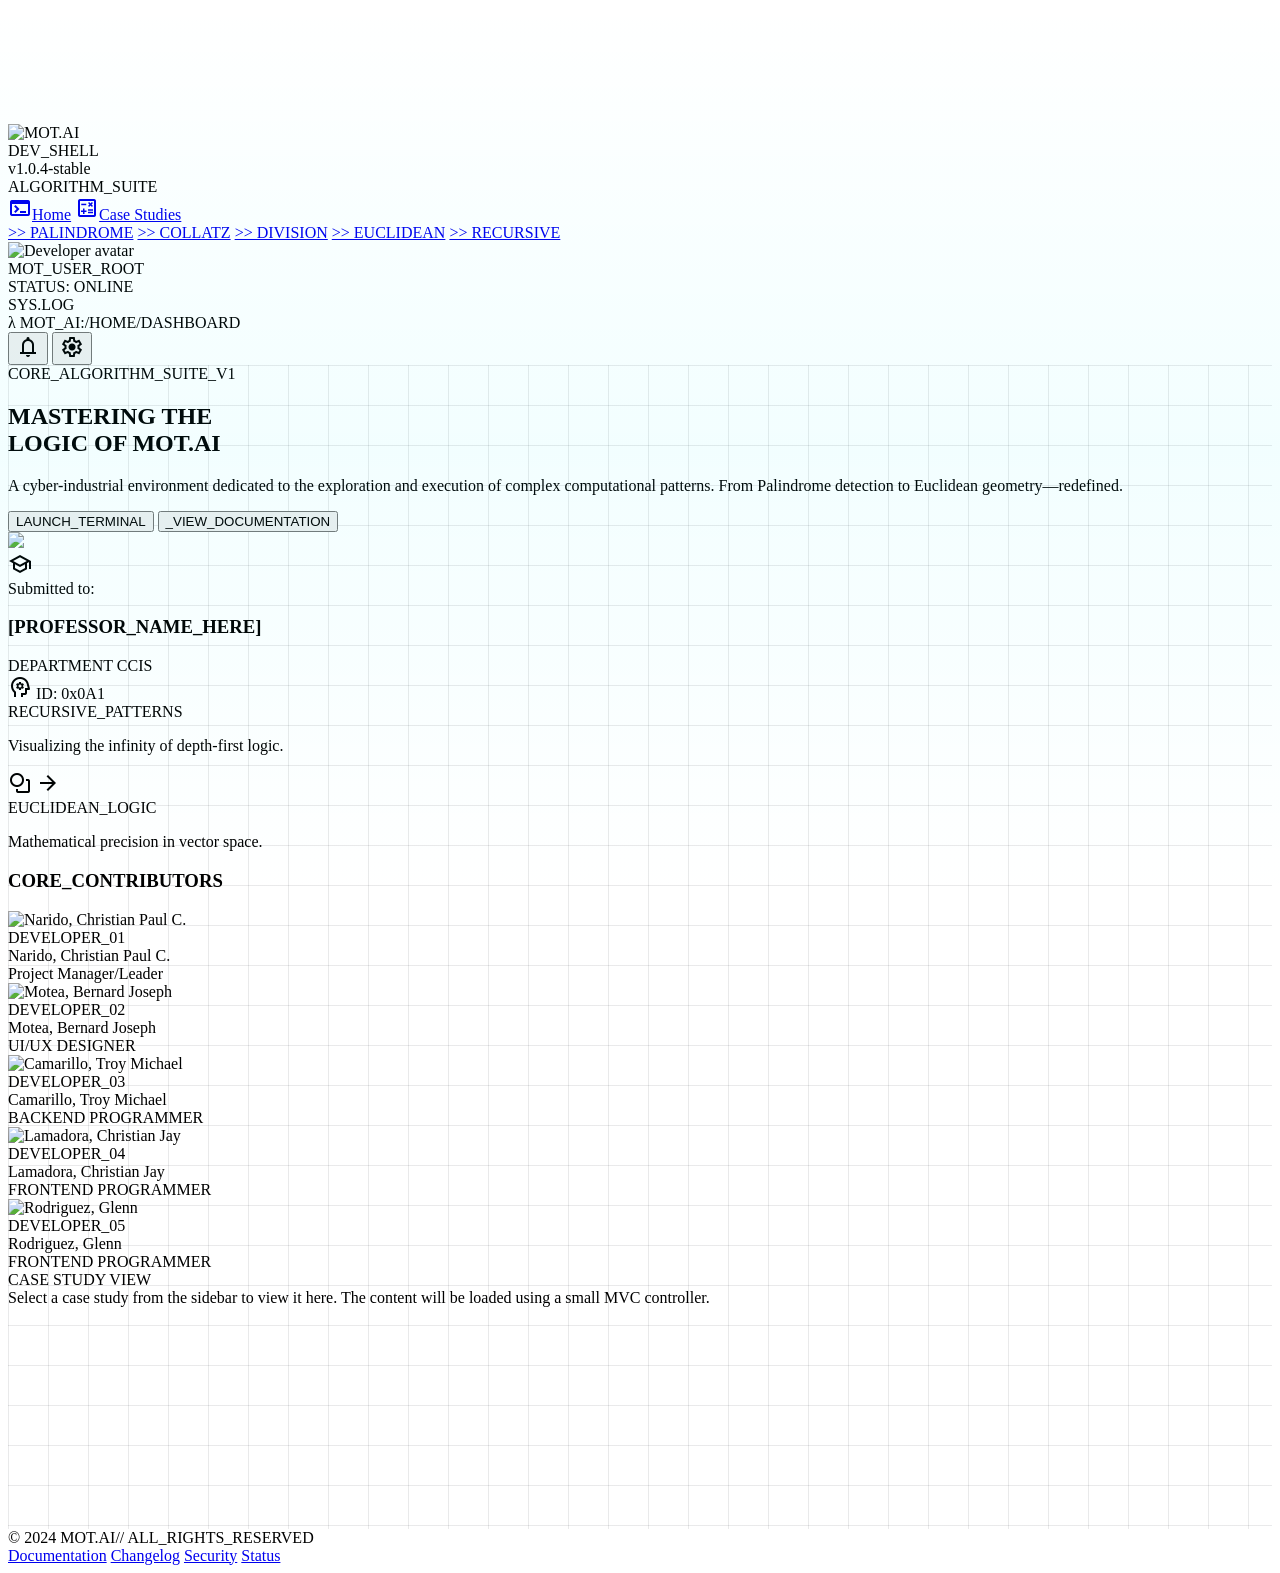
==== index.html @ a90bc73c "Initial Commit" ====
<!DOCTYPE html><html class="dark" lang="en" style=""><head>
<meta charset="utf-8">
<meta content="width=device-width, initial-scale=1.0" name="viewport">
<title>MOT.AI // ALGORITHM_SUITE</title>
<script src="https://cdn.tailwindcss.com?plugins=forms,container-queries"></script>
<link href="https://fonts.googleapis.com/css2?family=Hanken+Grotesk:wght@400;600;700;800&amp;family=Inter:wght@400;500&amp;family=JetBrains+Mono:wght@400;500&amp;display=swap" rel="stylesheet">
<link href="https://fonts.googleapis.com/css2?family=Material+Symbols+Outlined:wght,FILL@100..700,0..1&amp;display=swap" rel="stylesheet">
<script id="tailwind-config">
      tailwind.config = {
        darkMode: "class",
        theme: {
          extend: {
            "colors": {
                    "surface-container-low": "#151d1e",
                    "surface-dim": "#0d1515",
                    "tertiary-fixed": "#e2e2e8",
                    "tertiary": "#f6f5fb",
                    "surface": "#0d1515",
                    "on-secondary-fixed-variant": "#3c4d00",
                    "surface-bright": "#333b3b",
                    "on-tertiary-container": "#5d5f64",
                    "background": "#0d1515",
                    "on-secondary-container": "#556d00",
                    "primary-container": "#00f0ff",
                    "on-background": "#dce4e5",
                    "surface-container-high": "#232b2c",
                    "secondary-fixed": "#c3f400",
                    "surface-charcoal": "#14161A",
                    "surface-container-highest": "#2e3637",
                    "secondary": "#ffffff",
                    "surface-container-lowest": "#080f10",
                    "primary": "#dbfcff",
                    "surface-tint": "#00dbe9",
                    "on-secondary": "#283500",
                    "code-string": "#CCFF00",
                    "code-keyword": "#FF79C6",
                    "on-tertiary": "#2f3035",
                    "inverse-surface": "#dce4e5",
                    "inverse-on-surface": "#2a3233",
                    "border-muted": "#2A2D35",
                    "on-secondary-fixed": "#161e00",
                    "surface-variant": "#2e3637",
                    "code-comment": "#6272A4",
                    "background-deep": "#08090B",
                    "secondary-container": "#c3f400",
                    "on-error-container": "#ffdad6",
                    "tertiary-fixed-dim": "#c6c6cc",
                    "primary-fixed-dim": "#00dbe9",
                    "error": "#ffb4ab",
                    "outline-variant": "#3b494b",
                    "on-primary-fixed": "#002022",
                    "primary-fixed": "#7df4ff",
                    "error-container": "#93000a",
                    "on-tertiary-fixed-variant": "#45474b",
                    "on-tertiary-fixed": "#1a1c20",
                    "on-surface": "#dce4e5",
                    "on-primary": "#00363a",
                    "secondary-fixed-dim": "#abd600",
                    "outline": "#849495",
                    "on-primary-fixed-variant": "#004f54",
                    "on-surface-variant": "#b9cacb",
                    "on-error": "#690005",
                    "tertiary-container": "#d9d9df",
                    "inverse-primary": "#006970",
                    "on-primary-container": "#006970",
                    "surface-container": "#192122"
            },
            "borderRadius": {
                    "DEFAULT": "0.125rem",
                    "lg": "0.25rem",
                    "xl": "0.5rem",
                    "full": "0.75rem"
            },
            "spacing": {
                    "unit": "4px",
                    "stack-md": "16px",
                    "stack-lg": "32px",
                    "gutter": "24px",
                    "margin-mobile": "16px",
                    "stack-sm": "8px",
                    "container-max": "1200px"
            },
            "fontFamily": {
                    "headline-xl": ["Hanken Grotesk"],
                    "headline-lg": ["Hanken Grotesk"],
                    "code-block": ["JetBrains Mono"],
                    "body-md": ["Inter"],
                    "headline-md": ["Hanken Grotesk"],
                    "label-caps": ["JetBrains Mono"],
                    "body-lg": ["Inter"]
            },
            "fontSize": {
                    "headline-xl": ["48px", {"lineHeight": "1.1", "letterSpacing": "-0.02em", "fontWeight": "800"}],
                    "headline-lg": ["32px", {"lineHeight": "1.2", "fontWeight": "700"}],
                    "code-block": ["14px", {"lineHeight": "1.5", "fontWeight": "400"}],
                    "body-md": ["16px", {"lineHeight": "1.6", "fontWeight": "400"}],
                    "headline-md": ["24px", {"lineHeight": "1.3", "fontWeight": "600"}],
                    "label-caps": ["12px", {"lineHeight": "1.0", "letterSpacing": "0.1em", "fontWeight": "500"}],
                    "body-lg": ["18px", {"lineHeight": "1.6", "fontWeight": "400"}]
            }
          },
        },
      }
    </script>
<style>
        @keyframes scanline {
            0% { transform: translateY(-100%); }
            100% { transform: translateY(100%); }
        }
        .scanline-effect::after {
            content: "";
            position: absolute;
            top: 0; left: 0; width: 100%; height: 100%;
            background: linear-gradient(0deg, transparent 0%, rgba(0, 240, 255, 0.05) 50%, transparent 100%);
            animation: scanline 8s linear infinite;
            pointer-events: none;
        }
        .terminal-grid {
            background-image: linear-gradient(to right, rgba(42, 45, 53, 0.1) 1px, transparent 1px),
                              linear-gradient(to bottom, rgba(42, 45, 53, 0.1) 1px, transparent 1px);
            background-size: 40px 40px;
        }
        .fade-out {
            animation: fadeOut 1.2s forwards;
            animation-delay: 2s;
        }
        @keyframes fadeOut {
            from { opacity: 1; visibility: visible; }
            to { opacity: 0; visibility: hidden; }
        }
        .blink { animation: blink 1s step-end infinite; }
        @keyframes blink { 50% { opacity: 0; } }
    </style>
    <link rel="stylesheet" href="assets/css/styles.css">
</head>
<body class="bg-background text-on-background font-body-md overflow-x-hidden">
<!-- SPLASH SCREEN -->
<div class="fixed inset-0 z-[100] bg-background-deep flex flex-col items-center justify-center fade-out pointer-events-none" id="splash">
<div class="relative group">
<div class="absolute -inset-4 bg-primary-container/20 blur-xl opacity-50 group-hover:opacity-100 transition duration-1000"></div>
<img alt="MOT.AI Logo" class="relative w-48 md:w-64 mb-stack-lg" src="https://lh3.googleusercontent.com/aida-public/[base64]">
</div>
<div class="text-center space-y-2">
<h1 class="font-headline-xl text-headline-xl tracking-tighter text-primary">INITIALIZING_MOT.AI</h1>
<div class="flex items-center justify-center gap-2 font-label-caps text-label-caps text-primary/60">
<span class="">V1.0.4-STABLE</span>
<span class="w-2 h-4 bg-primary-container blink"></span>
</div>
</div>
</div>
<!-- SIDEBAR NAVIGATION -->
<aside class="fixed left-0 top-0 h-full w-64 flex flex-col z-50 bg-surface-container-lowest border-r border-muted shadow-[0_0_15px_rgba(0,219,233,0.1)]">
<div class="p-gutter border-b border-muted">
<div class="flex items-center gap-3 mb-2">
<div class="w-10 h-10 rounded-lg bg-surface-charcoal border border-primary/30 flex items-center justify-center overflow-hidden">
<img alt="MOT.AI" class="w-6 h-6 object-contain" src="https://lh3.googleusercontent.com/aida-public/[base64]">
</div>
<div>
<div class="font-label-caps text-label-caps tracking-widest text-primary uppercase">DEV_SHELL</div>
<div class="text-[10px] text-on-surface-variant font-code-block opacity-60">v1.0.4-stable</div>
</div>
</div>
</div>
<nav class="flex-1 py-stack-md overflow-y-auto">
<div class="px-gutter mb-stack-sm font-label-caps text-[10px] text-on-surface-variant/40 tracking-[0.2em]">ALGORITHM_SUITE</div>
<a id="nav-home" class="flex items-center gap-3 text-primary bg-surface-variant/30 border-l-2 border-primary px-4 py-3 font-label-caps translate-x-1 transition-all duration-150 ease-in-out" href="#">
<span class="material-symbols-outlined text-primary">terminal</span>Home</a>
<a class="flex items-center gap-3 text-on-surface-variant hover:text-primary hover:bg-surface-variant/20 px-4 py-3 transition-all duration-200 font-label-caps" href="#">
<span class="material-symbols-outlined">calculate</span>Case Studies</a>
<div class="ml-10 space-y-1 mt-1 border-l border-muted/30">
<a class="block py-2 px-4 text-on-surface-variant/70 hover:text-primary text-[11px] font-label-caps transition-colors case-link" href="#" data-path="Tabs/Palindrome.html">&gt;&gt; PALINDROME</a>
<a class="block py-2 px-4 text-on-surface-variant/70 hover:text-primary text-[11px] font-label-caps transition-colors case-link" href="#" data-path="Tabs/Collatz.html">&gt;&gt; COLLATZ</a>
<a class="block py-2 px-4 text-on-surface-variant/70 hover:text-primary text-[11px] font-label-caps transition-colors case-link" href="#" data-path="Tabs/Division.html">&gt;&gt; DIVISION</a>
<a class="block py-2 px-4 text-on-surface-variant/70 hover:text-primary text-[11px] font-label-caps transition-colors case-link" href="#" data-path="Tabs/Euclidean.html">&gt;&gt; EUCLIDEAN</a>
<a class="block py-2 px-4 text-on-surface-variant/70 hover:text-primary text-[11px] font-label-caps transition-colors case-link" href="#" data-path="Tabs/Fibonacci.html">&gt;&gt; RECURSIVE</a>
</div>
</nav>
<div class="p-gutter border-t border-muted bg-surface-container-low/50">
<div class="flex items-center gap-3">
<div class="w-8 h-8 rounded bg-primary/10 border border-primary/20 flex items-center justify-center overflow-hidden">
<img alt="Developer avatar" class="w-full h-full object-cover" src="https://lh3.googleusercontent.com/aida-public/[base64]">
</div>
<div class="overflow-hidden">
<div class="font-label-caps text-[10px] text-primary truncate uppercase">MOT_USER_ROOT</div>
<div class="text-[9px] text-on-surface-variant/60 font-code-block uppercase">STATUS: ONLINE</div>
</div>
</div>
</div>
</aside>
<!-- TOP APP BAR -->
<header class="fixed left-64 top-0 right-0 h-16 flex justify-between items-center px-gutter bg-surface-charcoal/80 backdrop-blur-md border-b border-muted z-40">
<div class="flex items-center gap-4">
<span class="font-label-caps text-label-caps font-bold text-primary tracking-widest">SYS.LOG</span>
<div class="h-4 w-[1px] bg-muted mx-2"></div>
<div class="flex items-center gap-2 text-on-surface-variant text-[11px] font-code-block">
<span class="text-primary-container">λ</span>
<span class="">MOT_AI:/HOME/DASHBOARD</span>
</div>
</div>
<div class="flex items-center gap-gutter">
<div class="flex items-center gap-4 text-on-surface-variant">
<button class="hover:text-primary transition-all duration-200">
<span class="material-symbols-outlined text-[20px]">notifications</span>
</button>
<button class="hover:text-primary transition-all duration-200">
<span class="material-symbols-outlined text-[20px]">settings</span>
</button>
<div class="w-[1px] h-4 bg-muted/40"></div>
<div class="w-2 h-2 rounded-full bg-secondary-fixed shadow-[0_0_8px_rgba(195,244,0,0.4)]"></div>
</div>
</div>
</header>
<!-- MAIN CONTENT CANVAS -->
<main class="ml-64 pt-16 min-h-screen terminal-grid scanline-effect relative">
<div class="max-w-[1200px] mx-auto px-gutter py-stack-lg space-y-stack-lg">
<!-- HOME CONTENT START -->
<div id="home-content">
<!-- HERO SECTION -->
<section class="relative rounded-xl overflow-hidden border border-muted bg-surface-charcoal p-10 flex flex-col md:flex-row items-center gap-stack-lg shadow-[inset_0_0_50px_rgba(0,219,233,0.05)]">
<div class="flex-1 space-y-stack-md text-left z-10">
<div class="inline-flex items-center gap-2 px-3 py-1 bg-primary/10 border border-primary/30 rounded-full">
<span class="w-1.5 h-1.5 rounded-full bg-primary-container animate-pulse"></span>
<span class="font-label-caps text-[10px] text-primary tracking-widest uppercase">CORE_ALGORITHM_SUITE_V1</span>
</div>
<h2 class="font-headline-xl text-headline-xl text-primary leading-tight">MASTERING THE<br>LOGIC OF MOT.AI</h2>
<p class="font-body-lg text-body-lg text-on-surface-variant max-w-xl">
                        A cyber-industrial environment dedicated to the exploration and execution of complex computational patterns. From Palindrome detection to Euclidean geometry—redefined.
                    </p>
<div class="flex gap-4 pt-4">
<button class="px-8 py-3 bg-primary-container text-on-primary font-label-caps text-label-caps rounded-lg hover:shadow-[0_0_20px_rgba(0,240,255,0.4)] transition-all duration-300 transform active:scale-95">
                            LAUNCH_TERMINAL
                        </button>
<button class="px-8 py-3 border border-primary text-primary font-label-caps text-label-caps rounded-lg hover:bg-primary/5 transition-all duration-300">
                            _VIEW_DOCUMENTATION
                        </button>
</div>
</div>
<div class="flex-1 relative z-10">
<div class="relative w-full aspect-square max-w-[400px]">
<div class="absolute inset-0 bg-primary/20 blur-3xl rounded-full animate-pulse"></div>
<img class="rounded-xl border border-muted shadow-2xl relative z-10 opacity-80 mix-blend-screen" data-alt="Futuristic cyber-industrial motherboard" src="https://lh3.googleusercontent.com/aida-public/[base64]">
</div>
</div>
</section>
<!-- PROFESSOR SECTION & ALGORITHM GRID -->
<section class="grid grid-cols-1 md:grid-cols-3 gap-gutter">
<div class="md:col-span-1 p-stack-lg bg-surface-container-low border border-primary/40 rounded-xl relative group overflow-hidden">
<div class="absolute top-0 right-0 p-4 opacity-20 group-hover:opacity-100 transition-opacity">
<span class="material-symbols-outlined text-primary text-4xl">school</span>
</div>
<div class="font-label-caps text-label-caps text-primary/60 mb-2 uppercase">Submitted to:</div>
<h3 class="font-headline-lg text-headline-lg text-primary mb-4">[PROFESSOR_NAME_HERE]</h3>
<div class="space-y-2">
<div class="flex justify-between text-[11px] font-code-block text-on-surface-variant">
<span class="">DEPARTMENT</span>
<span class="text-primary">CCIS</span>
</div>
<div class="w-full bg-muted/20 h-1 rounded-full overflow-hidden">
<div class="bg-primary w-full h-full"></div>
</div>
</div>
</div>
<!-- BENTO GRID FOR ALGORITHMS -->
<div class="md:col-span-2 grid grid-cols-2 gap-stack-md">
<div class="bg-surface-charcoal border border-muted p-stack-md rounded-xl hover:border-primary transition-all group">
<div class="flex justify-between items-start mb-4">
<span class="material-symbols-outlined text-primary">psychology</span>
<span class="font-label-caps text-[10px] text-on-surface-variant/40">ID: 0x0A1</span>
</div>
<div class="font-label-caps text-label-caps text-primary mb-1">RECURSIVE_PATTERNS</div>
<p class="text-[12px] text-on-surface-variant font-code-block">Visualizing the infinity of depth-first logic.</p>
</div>
<div class="bg-surface-charcoal border border-muted p-stack-md rounded-xl hover:border-primary transition-all group">
<div class="flex justify-between items-start mb-4">
<span class="material-symbols-outlined text-primary">shapes</span>
<span class="material-symbols-outlined text-primary text-[14px]">arrow_forward</span>
</div>
<div class="font-label-caps text-label-caps text-primary mb-1">EUCLIDEAN_LOGIC</div>
<p class="text-[12px] text-on-surface-variant font-code-block">Mathematical precision in vector space.</p>
</div>
</div>
</section>
<!-- TEAM INTRODUCTION SECTION -->
<section class="space-y-stack-md">
<div class="flex items-center gap-4">
<h3 class="font-headline-md text-headline-md text-primary uppercase">CORE_CONTRIBUTORS</h3>
<div class="h-[1px] flex-1 bg-muted/30"></div>
</div>
<div class="grid grid-cols-1 sm:grid-cols-2 lg:grid-cols-5 gap-gutter">
<!-- Member 1 -->
<div class="group bg-surface-charcoal border border-muted p-gutter rounded-xl hover:border-primary/50 transition-all duration-300 flex flex-col items-center text-center">
<div class="w-20 h-20 rounded-full border-2 border-muted group-hover:border-primary transition-colors p-1 mb-4 overflow-hidden bg-background">
<img alt="Narido, Christian Paul C." class="w-full h-full grayscale group-hover:grayscale-0 transition-all object-cover" src="https://lh3.googleusercontent.com/aida-public/[base64]">
</div>
<div class="font-label-caps text-[10px] text-primary/60 mb-2">DEVELOPER_01</div>
<div class="font-headline-md text-[20px] text-on-surface leading-tight min-h-[3rem] flex items-center justify-center">Narido, Christian Paul C.</div>
<div class="mt-4 text-[10px] font-code-block text-on-surface-variant/60 uppercase">Project Manager/Leader</div>
</div>
<!-- Member 2 -->
<div class="group bg-surface-charcoal border border-muted p-gutter rounded-xl hover:border-primary/50 transition-all duration-300 flex flex-col items-center text-center">
<div class="w-20 h-20 rounded-full border-2 border-muted group-hover:border-primary transition-colors p-1 mb-4 overflow-hidden bg-background">
<img alt="Motea, Bernard Joseph" class="w-full h-full grayscale group-hover:grayscale-0 transition-all object-cover" src="https://lh3.googleusercontent.com/aida-public/[base64]">
</div>
<div class="font-label-caps text-[10px] text-primary/60 mb-2">DEVELOPER_02</div>
<div class="font-headline-md text-[20px] text-on-surface leading-tight min-h-[3rem] flex items-center justify-center">Motea, Bernard Joseph</div>
<div class="mt-4 text-[10px] font-code-block text-on-surface-variant/60 uppercase">UI/UX DESIGNER</div>
</div>
<!-- Member 3 -->
<div class="group bg-surface-charcoal border border-muted p-gutter rounded-xl hover:border-primary/50 transition-all duration-300 flex flex-col items-center text-center">
<div class="w-20 h-20 rounded-full border-2 border-muted group-hover:border-primary transition-colors p-1 mb-4 overflow-hidden bg-background">
<img alt="Camarillo, Troy Michael" class="w-full h-full grayscale group-hover:grayscale-0 transition-all object-cover" src="https://lh3.googleusercontent.com/aida-public/[base64]">
</div>
<div class="font-label-caps text-[10px] text-primary/60 mb-2">DEVELOPER_03</div>
<div class="font-headline-md text-[20px] text-on-surface leading-tight min-h-[3rem] flex items-center justify-center">Camarillo, Troy Michael</div>
<div class="mt-4 text-[10px] font-code-block text-on-surface-variant/60 uppercase">BACKEND PROGRAMMER</div>
</div>
<!-- Member 4 -->
<div class="group bg-surface-charcoal border border-muted p-gutter rounded-xl hover:border-primary/50 transition-all duration-300 flex flex-col items-center text-center">
<div class="w-20 h-20 rounded-full border-2 border-muted group-hover:border-primary transition-colors p-1 mb-4 overflow-hidden bg-background">
<img alt="Lamadora, Christian Jay" class="w-full h-full grayscale group-hover:grayscale-0 transition-all object-cover" src="https://lh3.googleusercontent.com/aida-public/[base64]">
</div>
<div class="font-label-caps text-[10px] text-primary/60 mb-2">DEVELOPER_04</div>
<div class="font-headline-md text-[20px] text-on-surface leading-tight min-h-[3rem] flex items-center justify-center">Lamadora, Christian Jay</div>
<div class="mt-4 text-[10px] font-code-block text-on-surface-variant/60 uppercase">FRONTEND PROGRAMMER</div>
</div>
<!-- Member 5 -->
<div class="group bg-surface-charcoal border border-muted p-gutter rounded-xl hover:border-primary/50 transition-all duration-300 flex flex-col items-center text-center">
<div class="w-20 h-20 rounded-full border-2 border-muted group-hover:border-primary transition-colors p-1 mb-4 overflow-hidden bg-background">
<img alt="Rodriguez, Glenn" class="w-full h-full grayscale group-hover:grayscale-0 transition-all object-cover" src="https://lh3.googleusercontent.com/aida-public/AB6AXuDtP9uU85rUeT9v7-vR6Zl8Xo0lP9mU5tY7x6z5mX5p_v9u8t7r6e5w4q3a2s1d0f9g8h7j6k5l4m3n2b1v0c9x8z7q6w5e4r3t2y1u0i9o8p7">
</div>
<div class="font-label-caps text-[10px] text-primary/60 mb-2">DEVELOPER_05</div>
<div class="font-headline-md text-[20px] text-on-surface leading-tight min-h-[3rem] flex items-center justify-center">Rodriguez, Glenn</div>
<div class="mt-4 text-[10px] font-code-block text-on-surface-variant/60 uppercase">FRONTEND PROGRAMMER</div>
</div>
</div>
</section>
</div>
<!-- HOME CONTENT END -->
<!-- TERMINAL SECTION -->
<section class="bg-background-deep border border-muted rounded-xl overflow-hidden shadow-2xl">
    <div class="max-w-[1200px] mx-auto px-gutter py-stack-lg">
        <div class="p-stack-md">
            <div class="font-label-caps text-label-caps text-primary/60 mb-2 uppercase">CASE STUDY VIEW</div>
            <div id="case-content" class="bg-surface-charcoal border border-muted p-6 rounded-md min-h-[240px] text-on-surface-variant">
                Select a case study from the sidebar to view it here. The content will be loaded using a small MVC controller.
            </div>
        </div>
    </div>
</section>
</div>
</main>
<!-- FOOTER -->
<footer class="ml-64 bg-surface-container-lowest border-t border-muted py-stack-md px-gutter flex flex-col md:flex-row justify-between items-center gap-stack-sm text-on-tertiary-fixed-variant">
<div class="font-label-caps text-label-caps text-secondary-fixed tracking-widest">
            © 2024 MOT.AI// ALL_RIGHTS_RESERVED
        </div>
<div class="flex gap-stack-lg">
<a class="font-label-caps text-label-caps hover:text-primary transition-colors" href="#">Documentation</a>
<a class="font-label-caps text-label-caps hover:text-primary transition-colors" href="#">Changelog</a>
<a class="font-label-caps text-label-caps hover:text-primary transition-colors" href="#">Security</a>
<a class="font-label-caps text-label-caps hover:text-primary transition-colors" href="#">Status</a>
</div>
</footer>
<script>
        document.addEventListener('DOMContentLoaded', () => {
            console.log("MOT.AI // SYSTEM_BOOT_SEQUENCE_COMPLETE");
            
            // Handle splash screen timing
            setTimeout(() => {
                const splash = document.getElementById('splash');
                if (splash) splash.classList.add('pointer-events-none');
            }, 3200);

            // Button hover effects logic
            const buttons = document.querySelectorAll('button');
            buttons.forEach(btn => {
                btn.addEventListener('mouseenter', () => {
                    btn.classList.add('transition-all', 'duration-200');
                });
            });
        });
    </script>
    <script src="assets/js/app.js"></script>


</body></html>
---- assets/css/styles.css ----
/* Minimal styles for case study viewer */
.case-iframe { width: 100%; height: 640px; border: 0; border-radius: 6px; }
.case-link.active { color: #00dbe9; font-weight: 700; }
#case-content { min-height: 240px; }

/* Loading state for case content */
#case-content.loading { position: relative; opacity: 0.85; }
#case-content .loader { position: absolute; inset: 0; display: flex; align-items: center; justify-content: center; font-weight: 700; color: #00dbe9; background: rgba(0,0,0,0.25); border-radius: 6px; }

/* A small responsive tweak for small screens */
@media (max-width: 768px) {
  .case-iframe { height: 480px; }
}
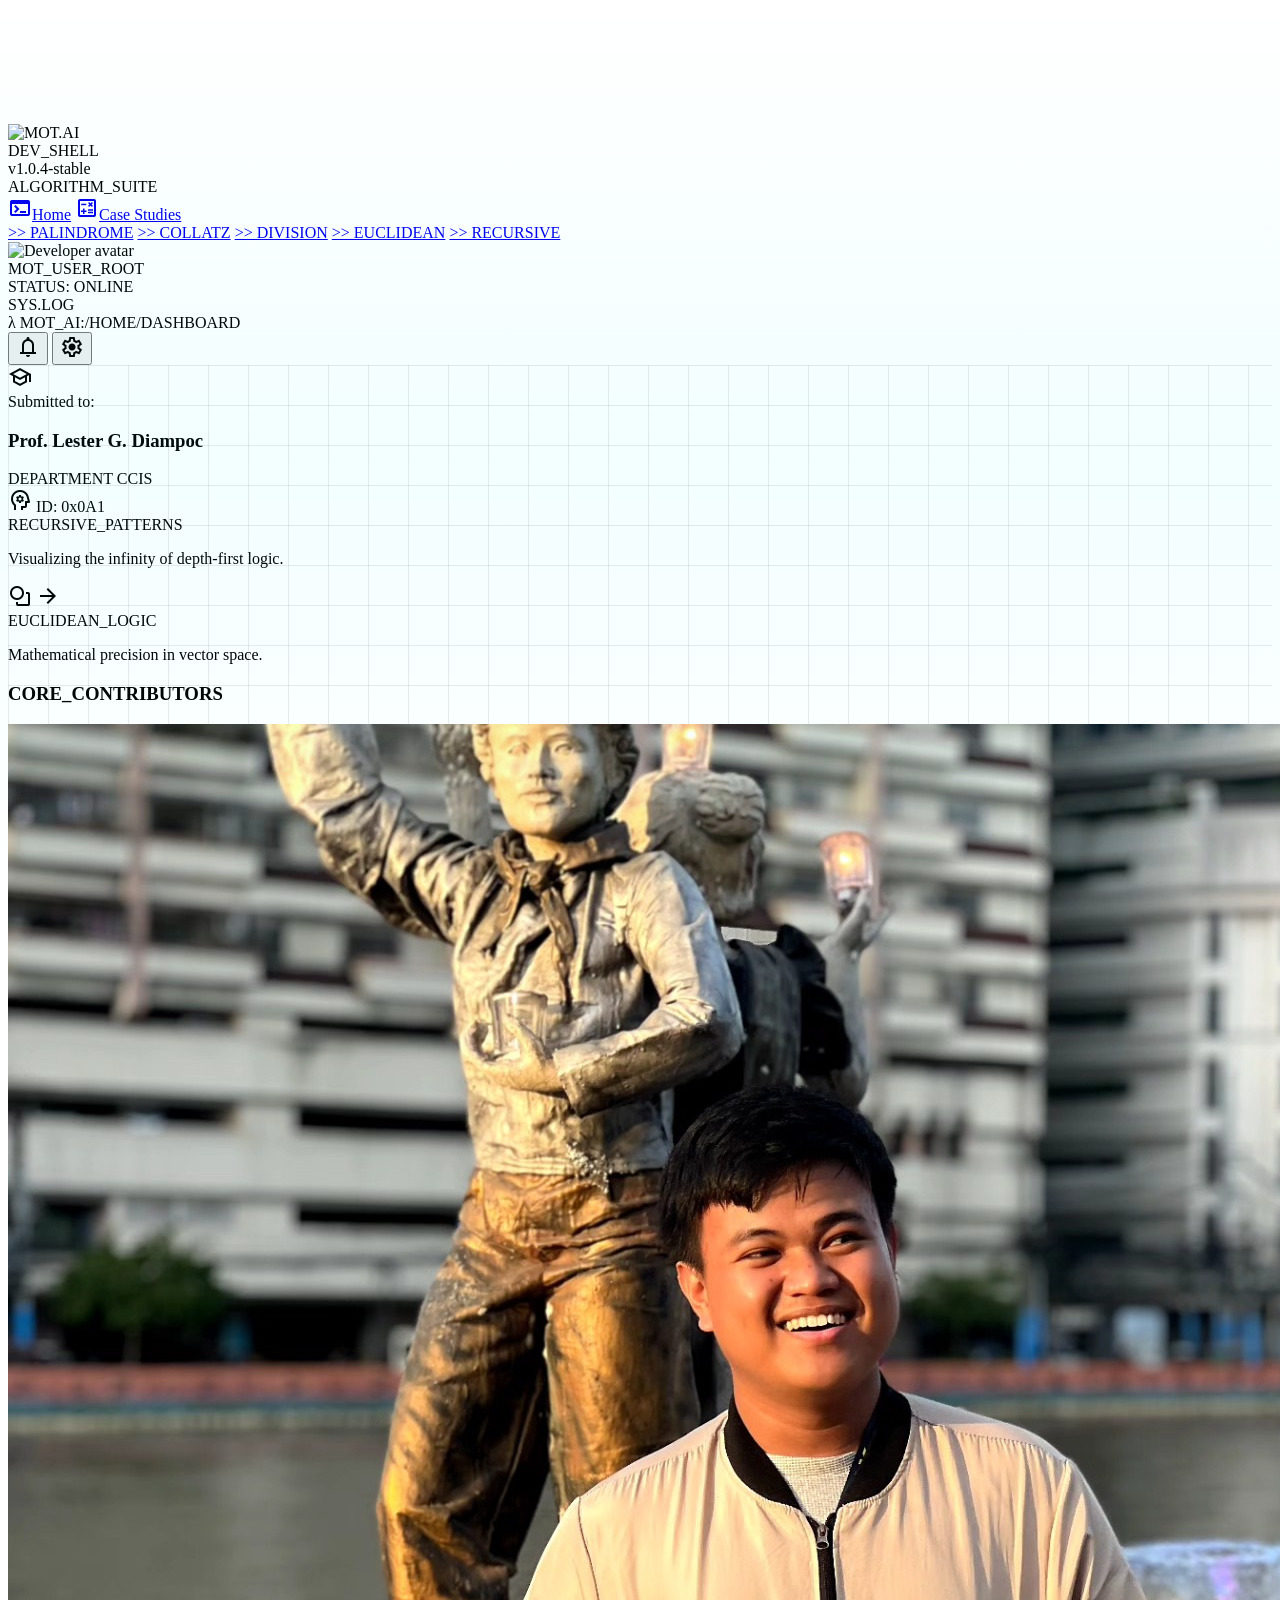
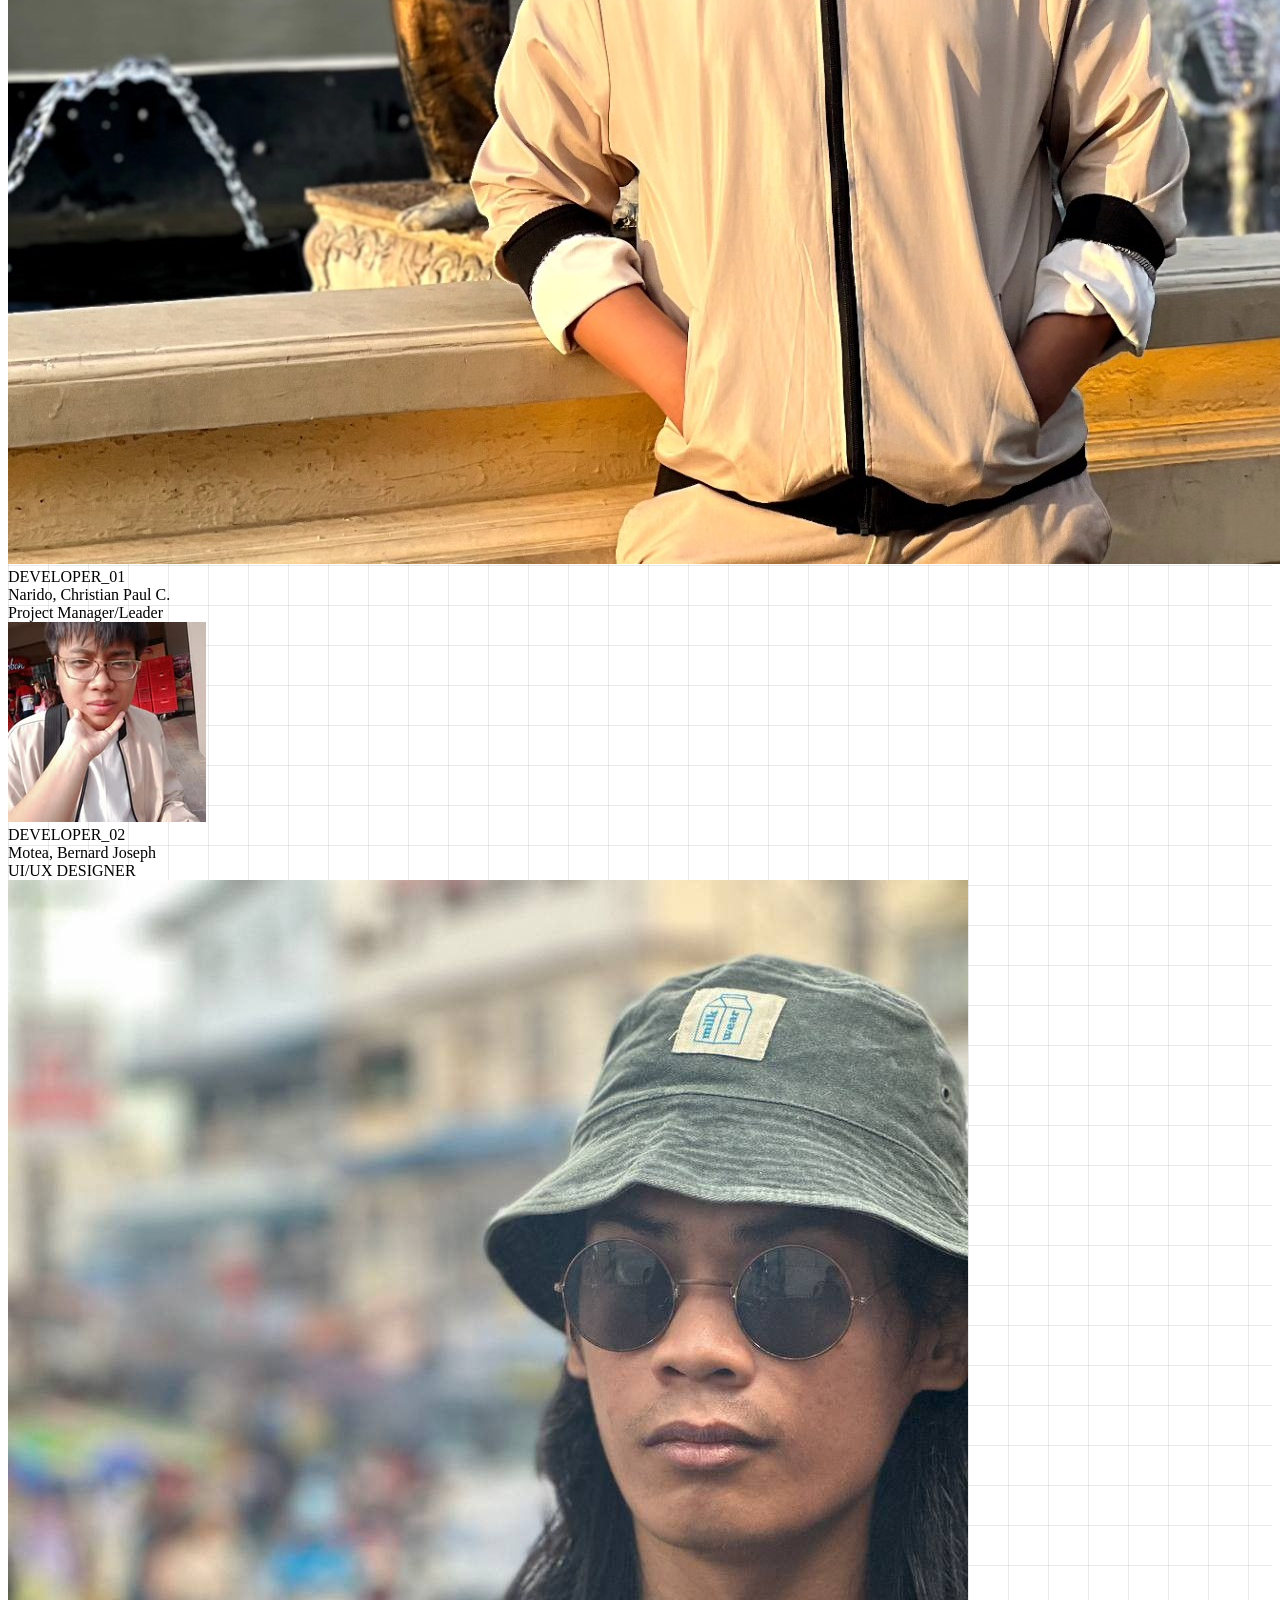
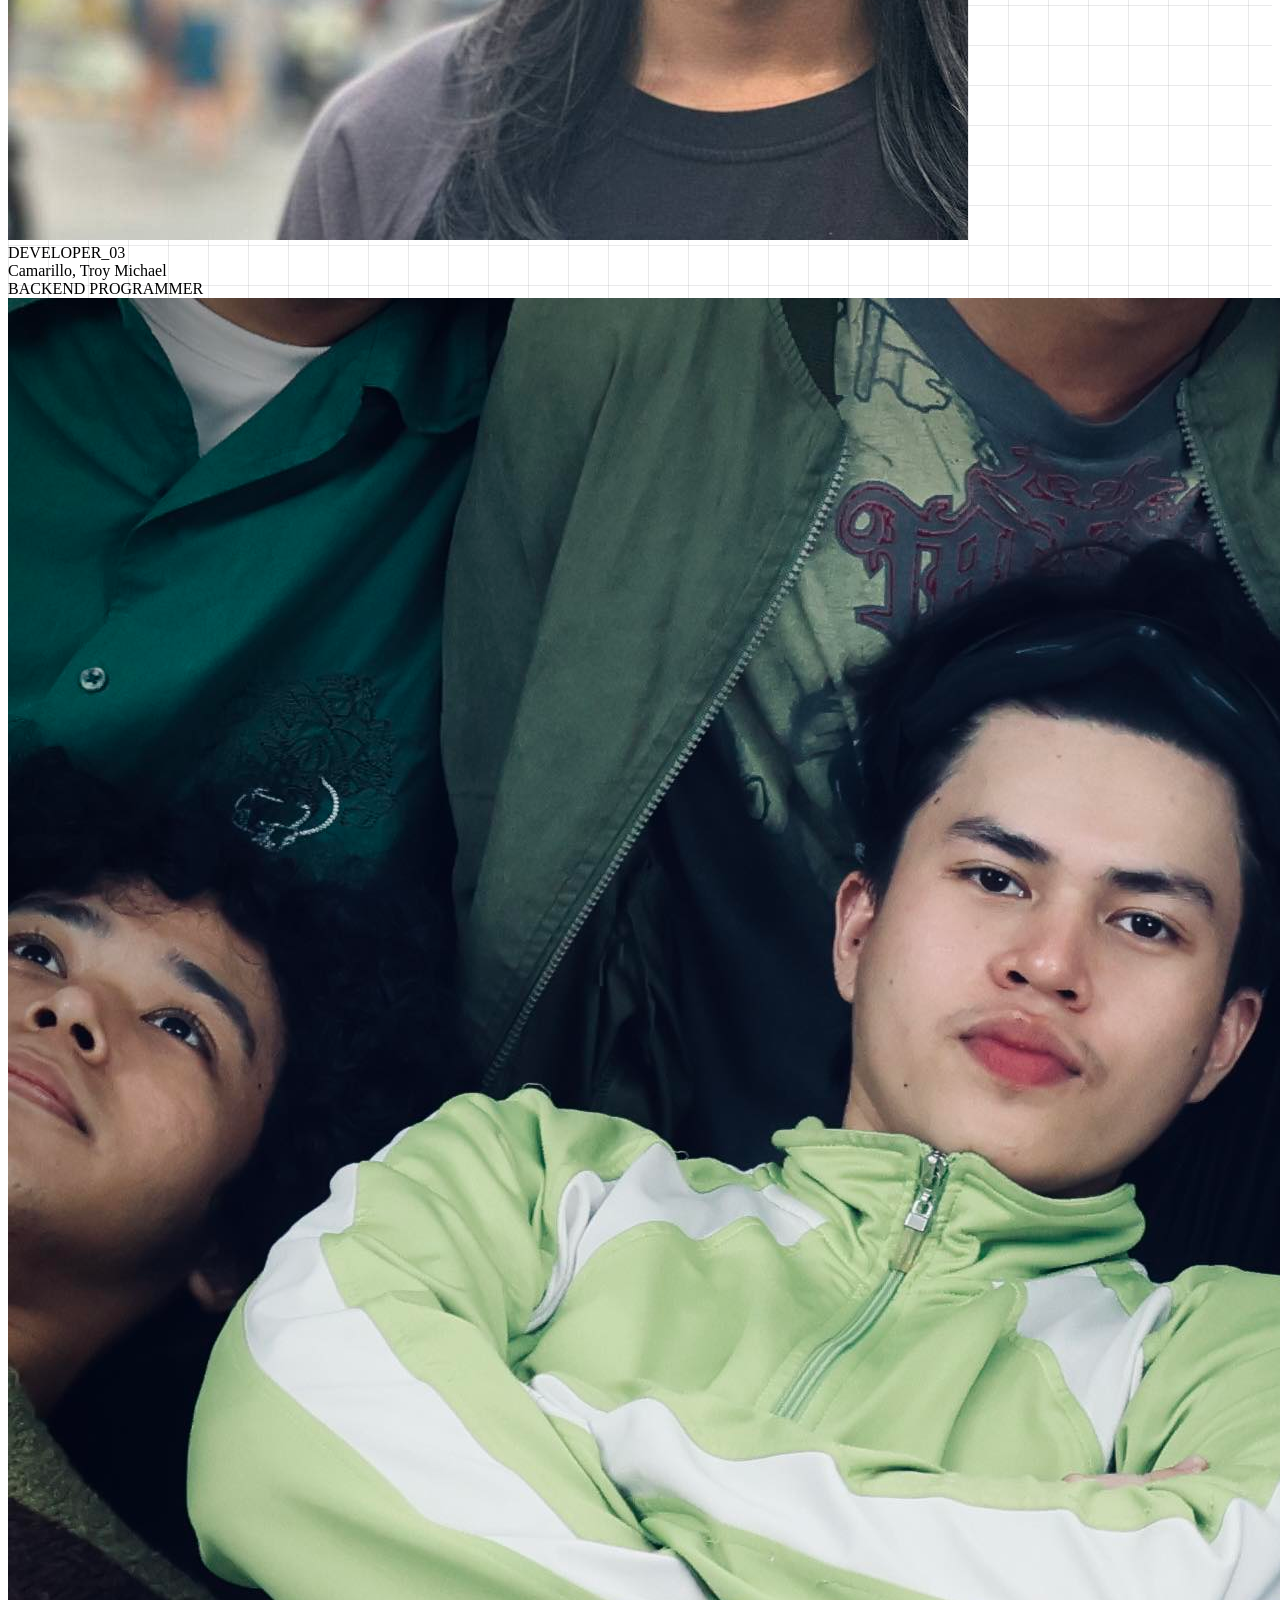
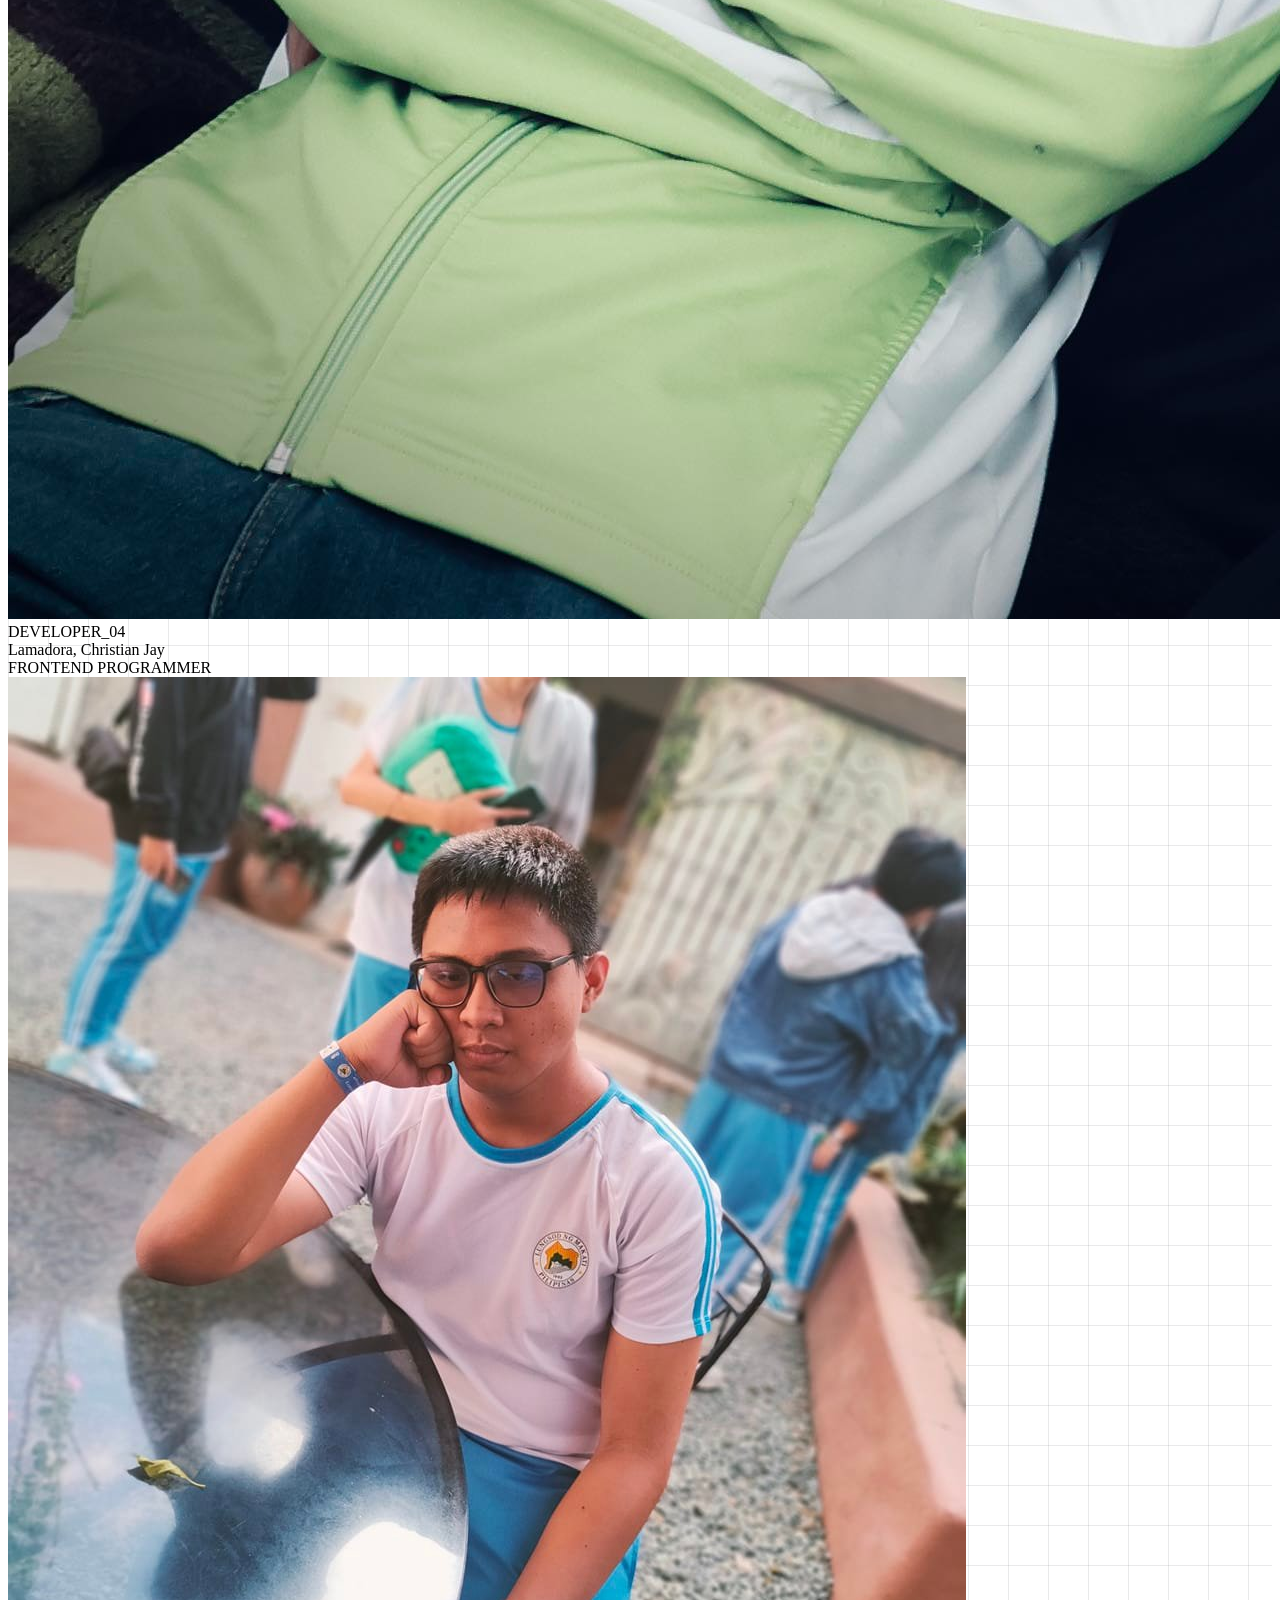
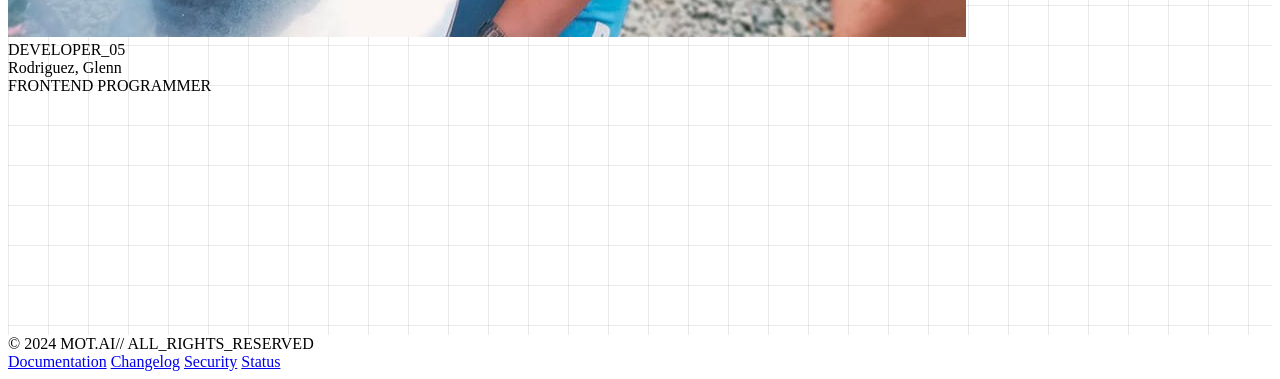
==== commit 36d2f366: "Revised" ====
--- a/index.html
+++ b/index.html
@@ -90,13 +90,13 @@
                     "body-lg": ["Inter"]
             },
             "fontSize": {
-                    "headline-xl": ["48px", {"lineHeight": "1.1", "letterSpacing": "-0.02em", "fontWeight": "800"}],
-                    "headline-lg": ["32px", {"lineHeight": "1.2", "fontWeight": "700"}],
-                    "code-block": ["14px", {"lineHeight": "1.5", "fontWeight": "400"}],
-                    "body-md": ["16px", {"lineHeight": "1.6", "fontWeight": "400"}],
-                    "headline-md": ["24px", {"lineHeight": "1.3", "fontWeight": "600"}],
-                    "label-caps": ["12px", {"lineHeight": "1.0", "letterSpacing": "0.1em", "fontWeight": "500"}],
-                    "body-lg": ["18px", {"lineHeight": "1.6", "fontWeight": "400"}]
+                    "headline-xl": ["32px", {"lineHeight": "1.1", "letterSpacing": "-0.02em", "fontWeight": "800"}],
+                    "headline-lg": ["24px", {"lineHeight": "1.2", "fontWeight": "700"}],
+                    "code-block": ["13px", {"lineHeight": "1.5", "fontWeight": "400"}],
+                    "body-md": ["14px", {"lineHeight": "1.6", "fontWeight": "400"}],
+                    "headline-md": ["18px", {"lineHeight": "1.3", "fontWeight": "600"}],
+                    "label-caps": ["10px", {"lineHeight": "1.0", "letterSpacing": "0.1em", "fontWeight": "500"}],
+                    "body-lg": ["16px", {"lineHeight": "1.6", "fontWeight": "400"}]
             }
           },
         },
@@ -133,7 +133,7 @@
     </style>
     <link rel="stylesheet" href="assets/css/styles.css">
 </head>
-<body class="bg-background text-on-background font-body-md overflow-x-hidden">
+<body class="bg-background text-on-background font-body-md overflow-hidden h-screen flex flex-col">
 <!-- SPLASH SCREEN -->
 <div class="fixed inset-0 z-[100] bg-background-deep flex flex-col items-center justify-center fade-out pointer-events-none" id="splash">
 <div class="relative group">
@@ -161,7 +161,7 @@
 </div>
 </div>
 </div>
-<nav class="flex-1 py-stack-md overflow-y-auto">
+<nav class="flex-1 py-stack-md overflow-y-auto overflow-x-hidden">
 <div class="px-gutter mb-stack-sm font-label-caps text-[10px] text-on-surface-variant/40 tracking-[0.2em]">ALGORITHM_SUITE</div>
 <a id="nav-home" class="flex items-center gap-3 text-primary bg-surface-variant/30 border-l-2 border-primary px-4 py-3 font-label-caps translate-x-1 transition-all duration-150 ease-in-out" href="#">
 <span class="material-symbols-outlined text-primary">terminal</span>Home</a>
@@ -211,37 +211,11 @@
 </div>
 </header>
 <!-- MAIN CONTENT CANVAS -->
-<main class="ml-64 pt-16 min-h-screen terminal-grid scanline-effect relative">
+<main class="ml-64 pt-16 flex-1 min-h-0 overflow-y-auto overflow-x-hidden terminal-grid scanline-effect relative">
 <div class="max-w-[1200px] mx-auto px-gutter py-stack-lg space-y-stack-lg">
 <!-- HOME CONTENT START -->
 <div id="home-content">
-<!-- HERO SECTION -->
-<section class="relative rounded-xl overflow-hidden border border-muted bg-surface-charcoal p-10 flex flex-col md:flex-row items-center gap-stack-lg shadow-[inset_0_0_50px_rgba(0,219,233,0.05)]">
-<div class="flex-1 space-y-stack-md text-left z-10">
-<div class="inline-flex items-center gap-2 px-3 py-1 bg-primary/10 border border-primary/30 rounded-full">
-<span class="w-1.5 h-1.5 rounded-full bg-primary-container animate-pulse"></span>
-<span class="font-label-caps text-[10px] text-primary tracking-widest uppercase">CORE_ALGORITHM_SUITE_V1</span>
-</div>
-<h2 class="font-headline-xl text-headline-xl text-primary leading-tight">MASTERING THE<br>LOGIC OF MOT.AI</h2>
-<p class="font-body-lg text-body-lg text-on-surface-variant max-w-xl">
-                        A cyber-industrial environment dedicated to the exploration and execution of complex computational patterns. From Palindrome detection to Euclidean geometry—redefined.
-                    </p>
-<div class="flex gap-4 pt-4">
-<button class="px-8 py-3 bg-primary-container text-on-primary font-label-caps text-label-caps rounded-lg hover:shadow-[0_0_20px_rgba(0,240,255,0.4)] transition-all duration-300 transform active:scale-95">
-                            LAUNCH_TERMINAL
-                        </button>
-<button class="px-8 py-3 border border-primary text-primary font-label-caps text-label-caps rounded-lg hover:bg-primary/5 transition-all duration-300">
-                            _VIEW_DOCUMENTATION
-                        </button>
-</div>
-</div>
-<div class="flex-1 relative z-10">
-<div class="relative w-full aspect-square max-w-[400px]">
-<div class="absolute inset-0 bg-primary/20 blur-3xl rounded-full animate-pulse"></div>
-<img class="rounded-xl border border-muted shadow-2xl relative z-10 opacity-80 mix-blend-screen" data-alt="Futuristic cyber-industrial motherboard" src="https://lh3.googleusercontent.com/aida-public/[base64]">
-</div>
-</div>
-</section>
+
 <!-- PROFESSOR SECTION & ALGORITHM GRID -->
 <section class="grid grid-cols-1 md:grid-cols-3 gap-gutter">
 <div class="md:col-span-1 p-stack-lg bg-surface-container-low border border-primary/40 rounded-xl relative group overflow-hidden">
@@ -249,7 +223,7 @@
 <span class="material-symbols-outlined text-primary text-4xl">school</span>
 </div>
 <div class="font-label-caps text-label-caps text-primary/60 mb-2 uppercase">Submitted to:</div>
-<h3 class="font-headline-lg text-headline-lg text-primary mb-4">[PROFESSOR_NAME_HERE]</h3>
+<h3 class="font-headline-lg text-headline-lg text-primary mb-4">Prof. Lester G. Diampoc</h3>
 <div class="space-y-2">
 <div class="flex justify-between text-[11px] font-code-block text-on-surface-variant">
 <span class="">DEPARTMENT</span>
@@ -282,15 +256,15 @@
 </section>
 <!-- TEAM INTRODUCTION SECTION -->
 <section class="space-y-stack-md">
-<div class="flex items-center gap-4">
-<h3 class="font-headline-md text-headline-md text-primary uppercase">CORE_CONTRIBUTORS</h3>
+<div class="flex items-center gap-4"headline>
+<h3 class="font-headline-md text--md text-primary uppercase mt-6">CORE_CONTRIBUTORS</h3>
 <div class="h-[1px] flex-1 bg-muted/30"></div>
 </div>
 <div class="grid grid-cols-1 sm:grid-cols-2 lg:grid-cols-5 gap-gutter">
 <!-- Member 1 -->
 <div class="group bg-surface-charcoal border border-muted p-gutter rounded-xl hover:border-primary/50 transition-all duration-300 flex flex-col items-center text-center">
 <div class="w-20 h-20 rounded-full border-2 border-muted group-hover:border-primary transition-colors p-1 mb-4 overflow-hidden bg-background">
-<img alt="Narido, Christian Paul C." class="w-full h-full grayscale group-hover:grayscale-0 transition-all object-cover" src="https://lh3.googleusercontent.com/aida-public/[base64]">
+<img alt="Narido, Christian Paul C." class="w-full h-full transition-all object-cover" src="assets/Images/Narido.jpg">
 </div>
 <div class="font-label-caps text-[10px] text-primary/60 mb-2">DEVELOPER_01</div>
 <div class="font-headline-md text-[20px] text-on-surface leading-tight min-h-[3rem] flex items-center justify-center">Narido, Christian Paul C.</div>
@@ -299,7 +273,7 @@
 <!-- Member 2 -->
 <div class="group bg-surface-charcoal border border-muted p-gutter rounded-xl hover:border-primary/50 transition-all duration-300 flex flex-col items-center text-center">
 <div class="w-20 h-20 rounded-full border-2 border-muted group-hover:border-primary transition-colors p-1 mb-4 overflow-hidden bg-background">
-<img alt="Motea, Bernard Joseph" class="w-full h-full grayscale group-hover:grayscale-0 transition-all object-cover" src="https://lh3.googleusercontent.com/aida-public/[base64]">
+<img alt="Motea, Bernard Joseph" class="w-full h-full transition-all object-cover" src="assets/Images/Motea.jpg">
 </div>
 <div class="font-label-caps text-[10px] text-primary/60 mb-2">DEVELOPER_02</div>
 <div class="font-headline-md text-[20px] text-on-surface leading-tight min-h-[3rem] flex items-center justify-center">Motea, Bernard Joseph</div>
@@ -308,7 +282,7 @@
 <!-- Member 3 -->
 <div class="group bg-surface-charcoal border border-muted p-gutter rounded-xl hover:border-primary/50 transition-all duration-300 flex flex-col items-center text-center">
 <div class="w-20 h-20 rounded-full border-2 border-muted group-hover:border-primary transition-colors p-1 mb-4 overflow-hidden bg-background">
-<img alt="Camarillo, Troy Michael" class="w-full h-full grayscale group-hover:grayscale-0 transition-all object-cover" src="https://lh3.googleusercontent.com/aida-public/[base64]">
+<img alt="Camarillo, Troy Michael" class="w-full h-full transition-all object-cover" src="assets/Images/Camarillo.jpg">
 </div>
 <div class="font-label-caps text-[10px] text-primary/60 mb-2">DEVELOPER_03</div>
 <div class="font-headline-md text-[20px] text-on-surface leading-tight min-h-[3rem] flex items-center justify-center">Camarillo, Troy Michael</div>
@@ -317,7 +291,7 @@
 <!-- Member 4 -->
 <div class="group bg-surface-charcoal border border-muted p-gutter rounded-xl hover:border-primary/50 transition-all duration-300 flex flex-col items-center text-center">
 <div class="w-20 h-20 rounded-full border-2 border-muted group-hover:border-primary transition-colors p-1 mb-4 overflow-hidden bg-background">
-<img alt="Lamadora, Christian Jay" class="w-full h-full grayscale group-hover:grayscale-0 transition-all object-cover" src="https://lh3.googleusercontent.com/aida-public/[base64]">
+<img alt="Lamadora, Christian Jay" class="w-full h-full transition-all object-cover" src="assets/Images/Lamadora.jpg">
 </div>
 <div class="font-label-caps text-[10px] text-primary/60 mb-2">DEVELOPER_04</div>
 <div class="font-headline-md text-[20px] text-on-surface leading-tight min-h-[3rem] flex items-center justify-center">Lamadora, Christian Jay</div>
@@ -326,7 +300,7 @@
 <!-- Member 5 -->
 <div class="group bg-surface-charcoal border border-muted p-gutter rounded-xl hover:border-primary/50 transition-all duration-300 flex flex-col items-center text-center">
 <div class="w-20 h-20 rounded-full border-2 border-muted group-hover:border-primary transition-colors p-1 mb-4 overflow-hidden bg-background">
-<img alt="Rodriguez, Glenn" class="w-full h-full grayscale group-hover:grayscale-0 transition-all object-cover" src="https://lh3.googleusercontent.com/aida-public/AB6AXuDtP9uU85rUeT9v7-vR6Zl8Xo0lP9mU5tY7x6z5mX5p_v9u8t7r6e5w4q3a2s1d0f9g8h7j6k5l4m3n2b1v0c9x8z7q6w5e4r3t2y1u0i9o8p7">
+<img alt="Rodriguez, Glenn" class="w-full h-full transition-all object-cover" src="assets/Images/Rodriguez.jpg">
 </div>
 <div class="font-label-caps text-[10px] text-primary/60 mb-2">DEVELOPER_05</div>
 <div class="font-headline-md text-[20px] text-on-surface leading-tight min-h-[3rem] flex items-center justify-center">Rodriguez, Glenn</div>
@@ -336,21 +310,13 @@
 </section>
 </div>
 <!-- HOME CONTENT END -->
+<div id="case-content" class="hidden"></div>
 <!-- TERMINAL SECTION -->
-<section class="bg-background-deep border border-muted rounded-xl overflow-hidden shadow-2xl">
-    <div class="max-w-[1200px] mx-auto px-gutter py-stack-lg">
-        <div class="p-stack-md">
-            <div class="font-label-caps text-label-caps text-primary/60 mb-2 uppercase">CASE STUDY VIEW</div>
-            <div id="case-content" class="bg-surface-charcoal border border-muted p-6 rounded-md min-h-[240px] text-on-surface-variant">
-                Select a case study from the sidebar to view it here. The content will be loaded using a small MVC controller.
-            </div>
-        </div>
-    </div>
-</section>
+
 </div>
 </main>
 <!-- FOOTER -->
-<footer class="ml-64 bg-surface-container-lowest border-t border-muted py-stack-md px-gutter flex flex-col md:flex-row justify-between items-center gap-stack-sm text-on-tertiary-fixed-variant">
+<footer class="ml-64 shrink-0 bg-surface-container-lowest border-t border-muted py-stack-md px-gutter flex flex-col md:flex-row justify-between items-center gap-stack-sm text-on-tertiary-fixed-variant">
 <div class="font-label-caps text-label-caps text-secondary-fixed tracking-widest">
             © 2024 MOT.AI// ALL_RIGHTS_RESERVED
         </div>
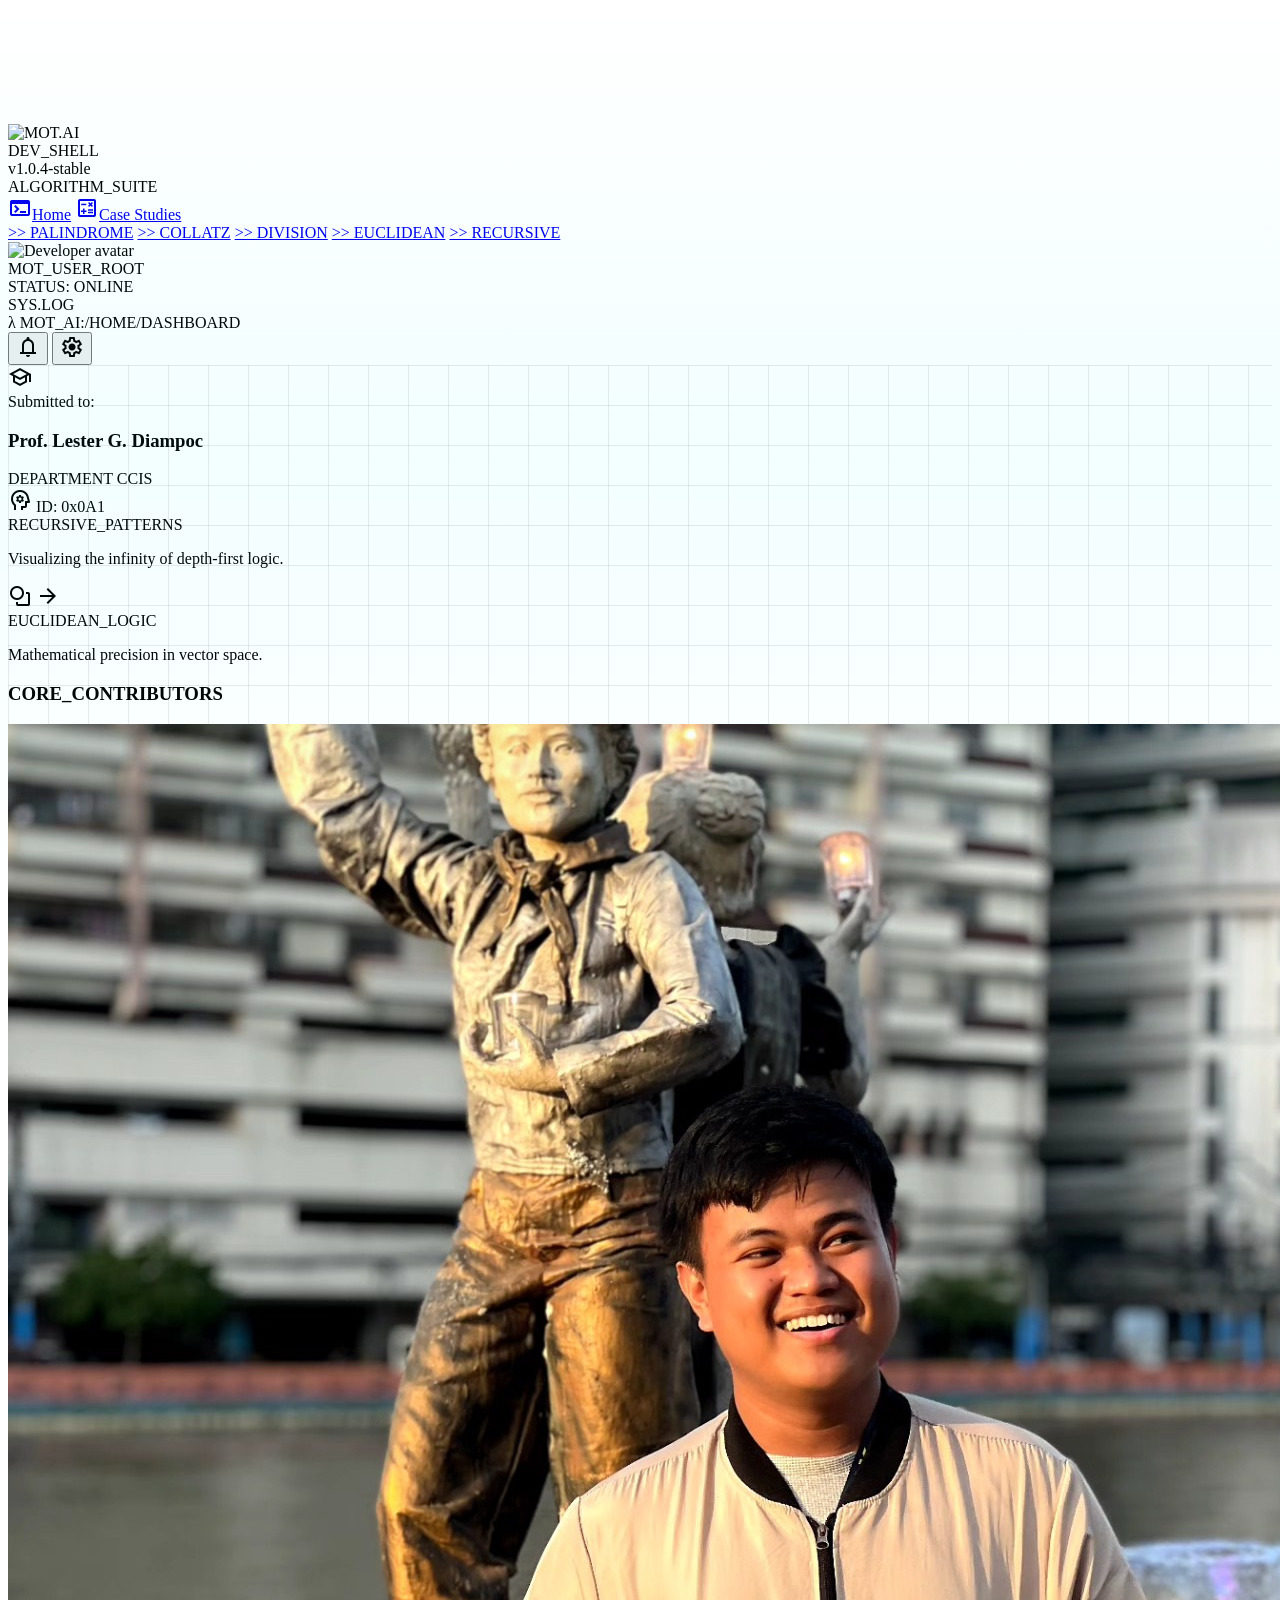
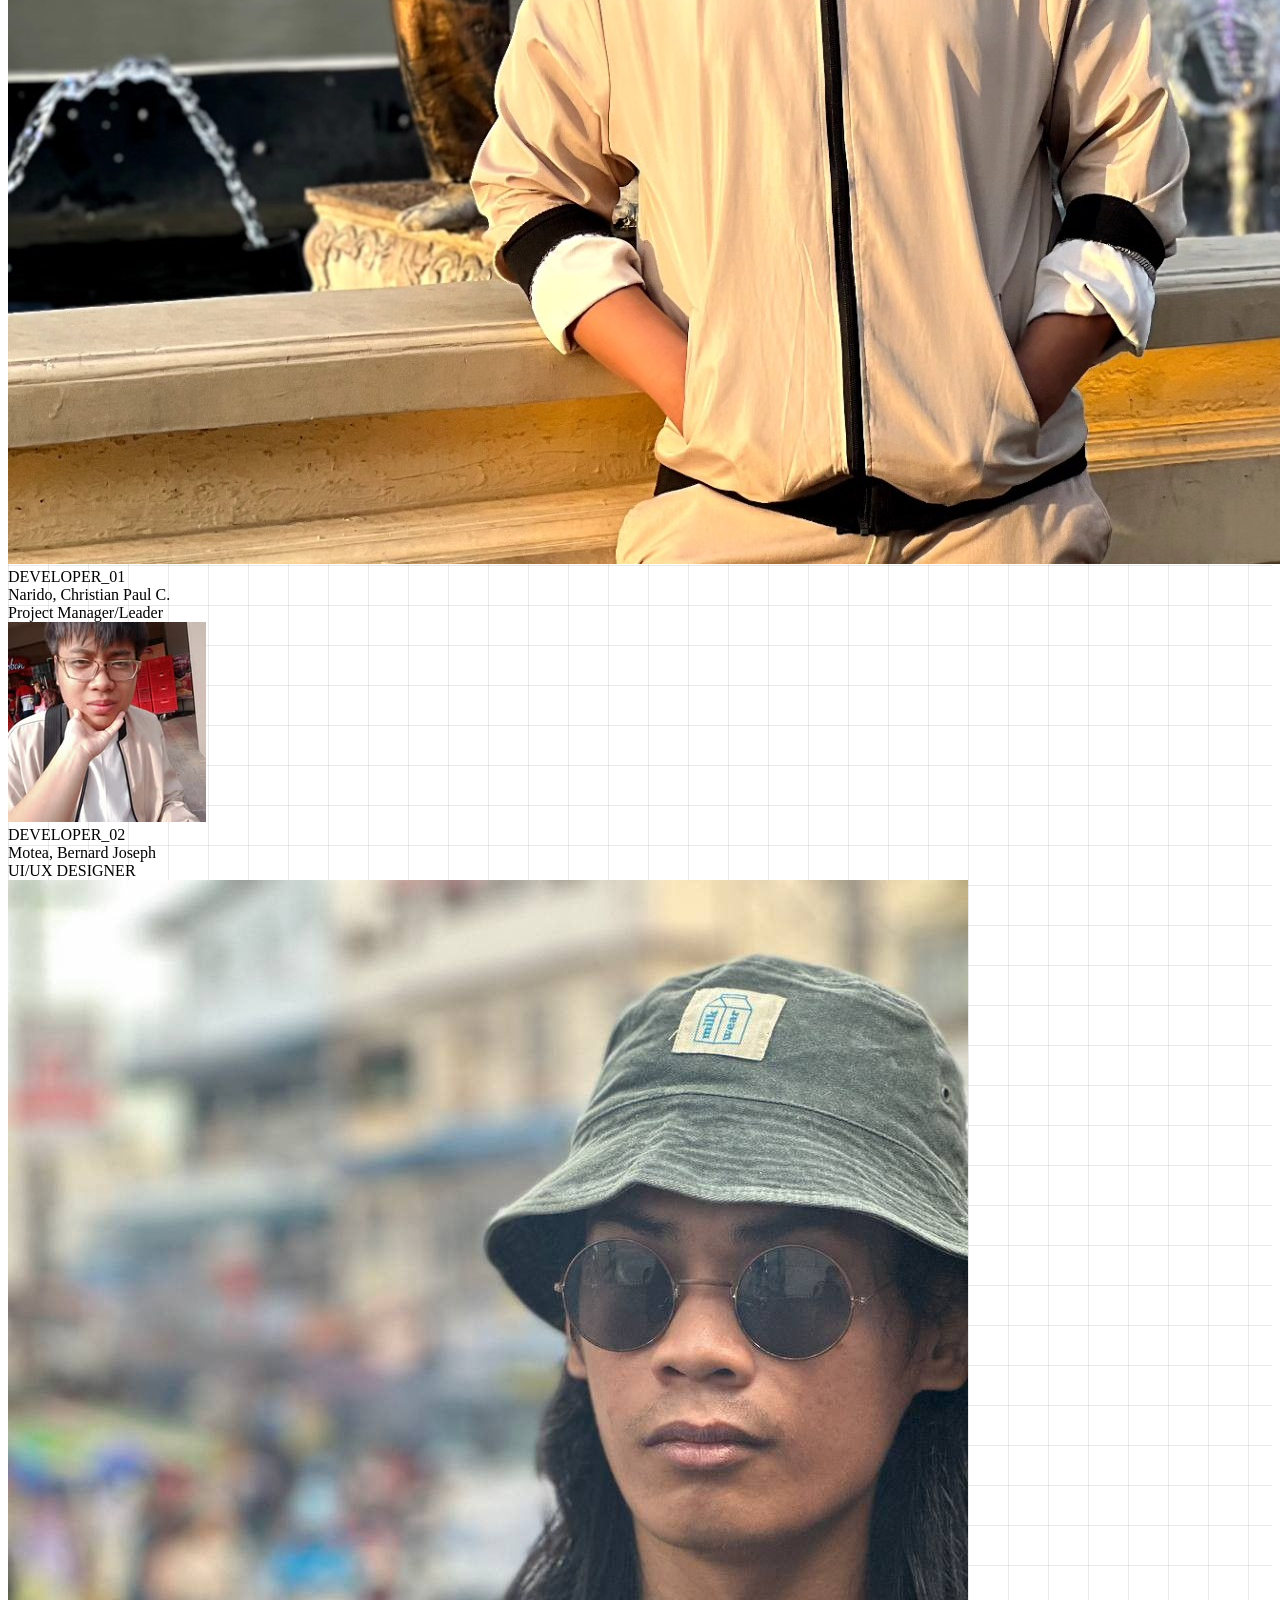
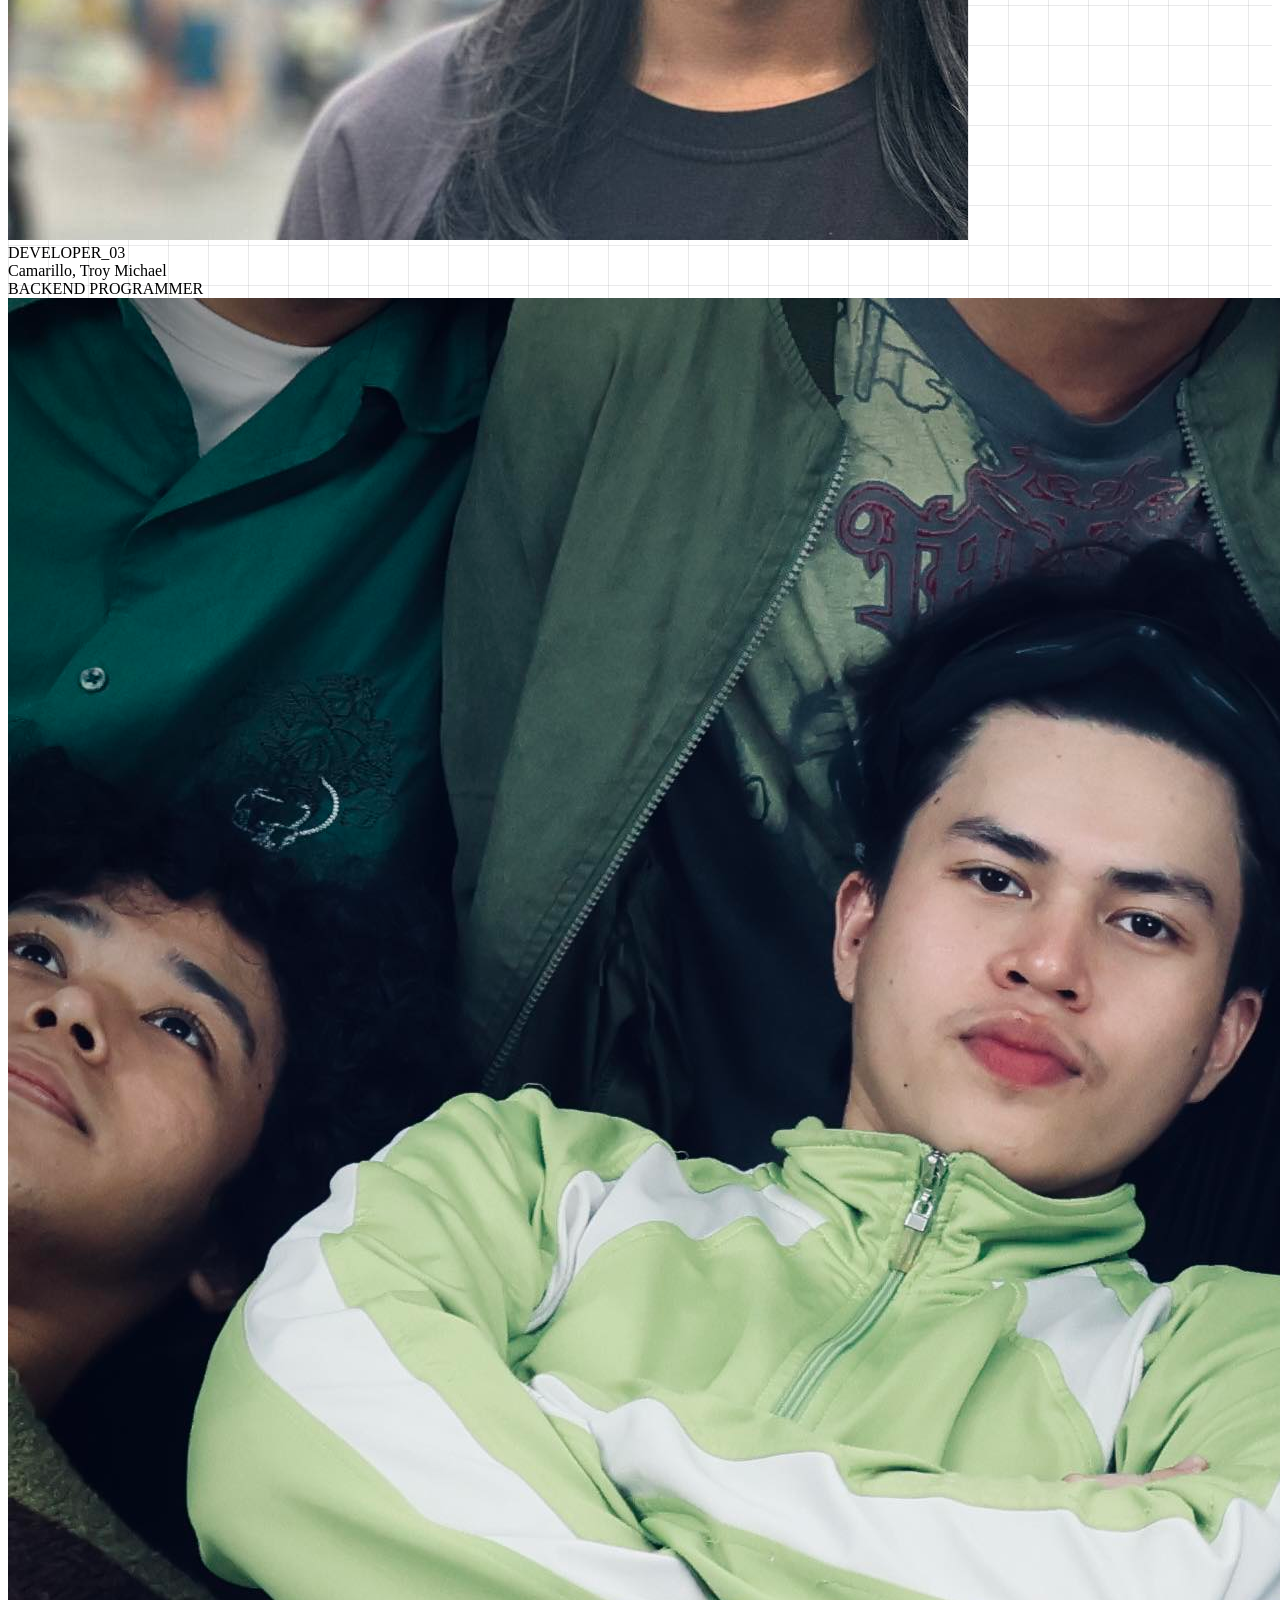
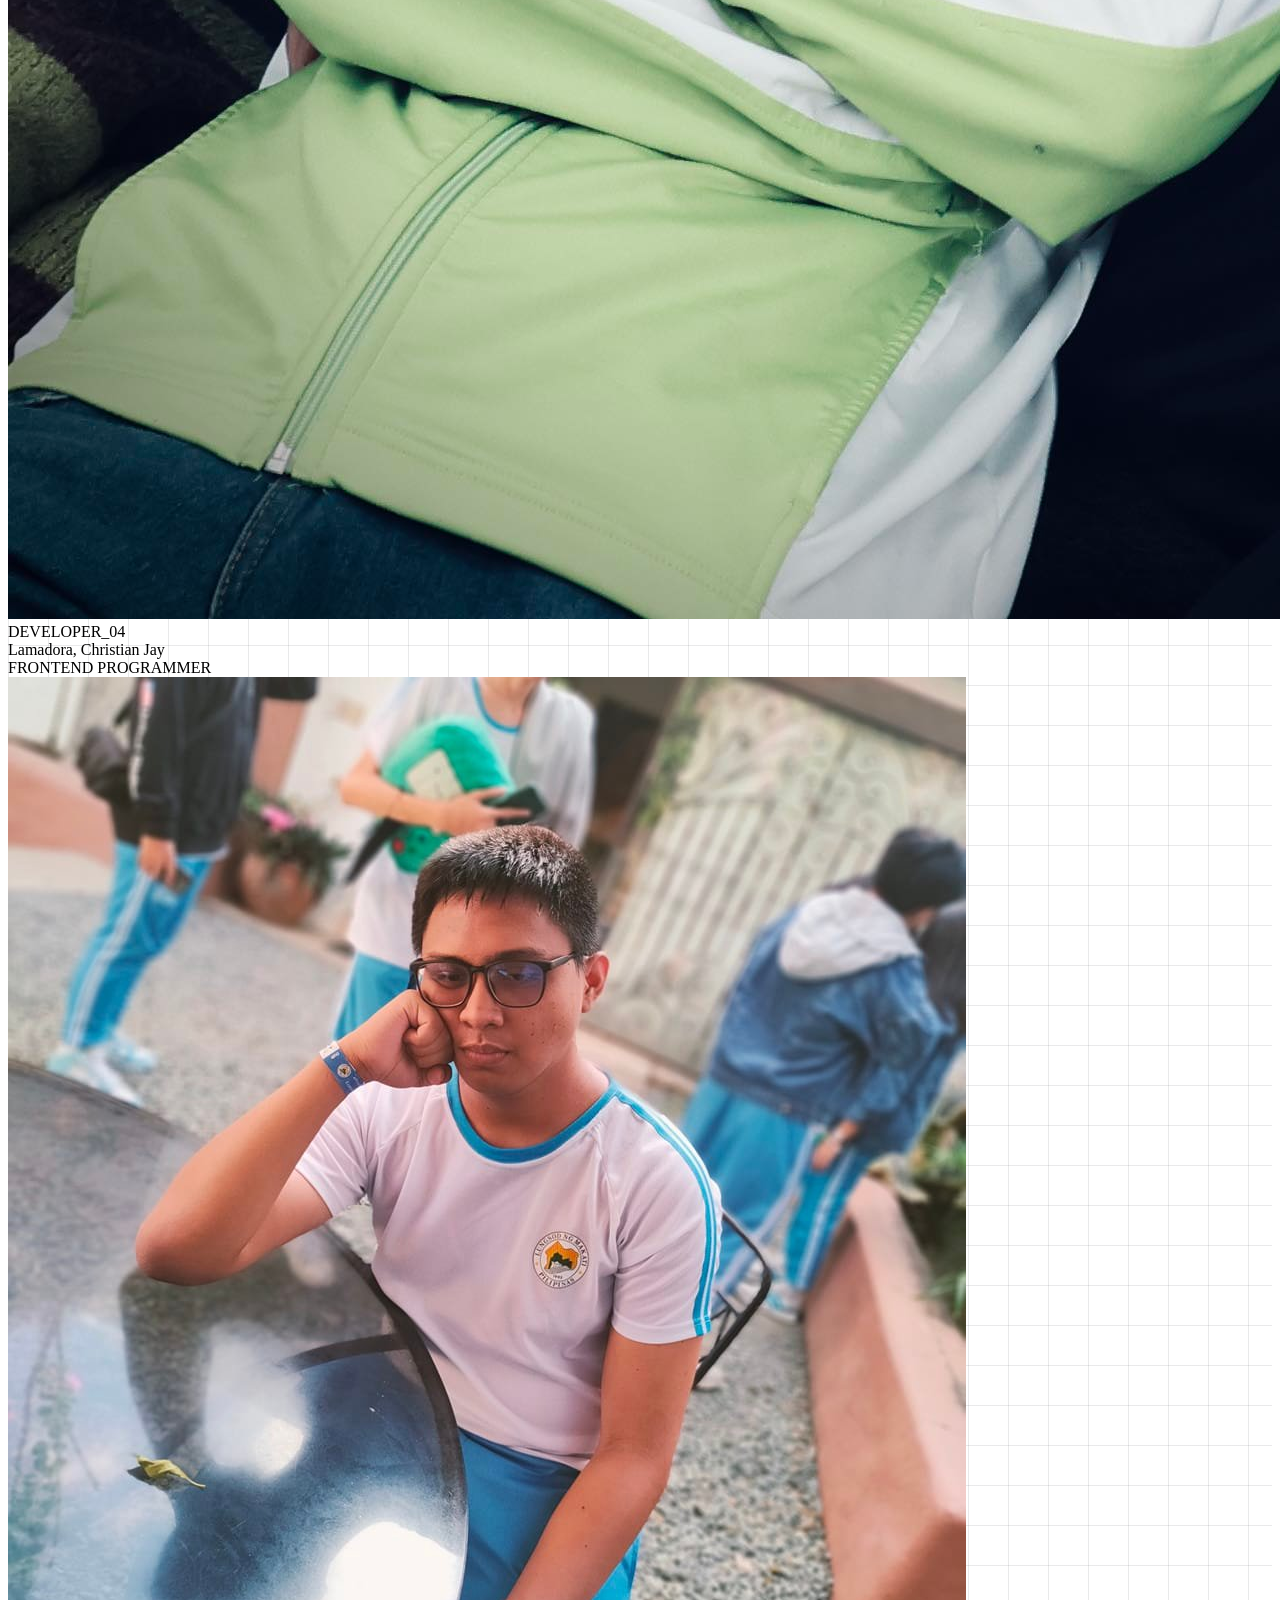
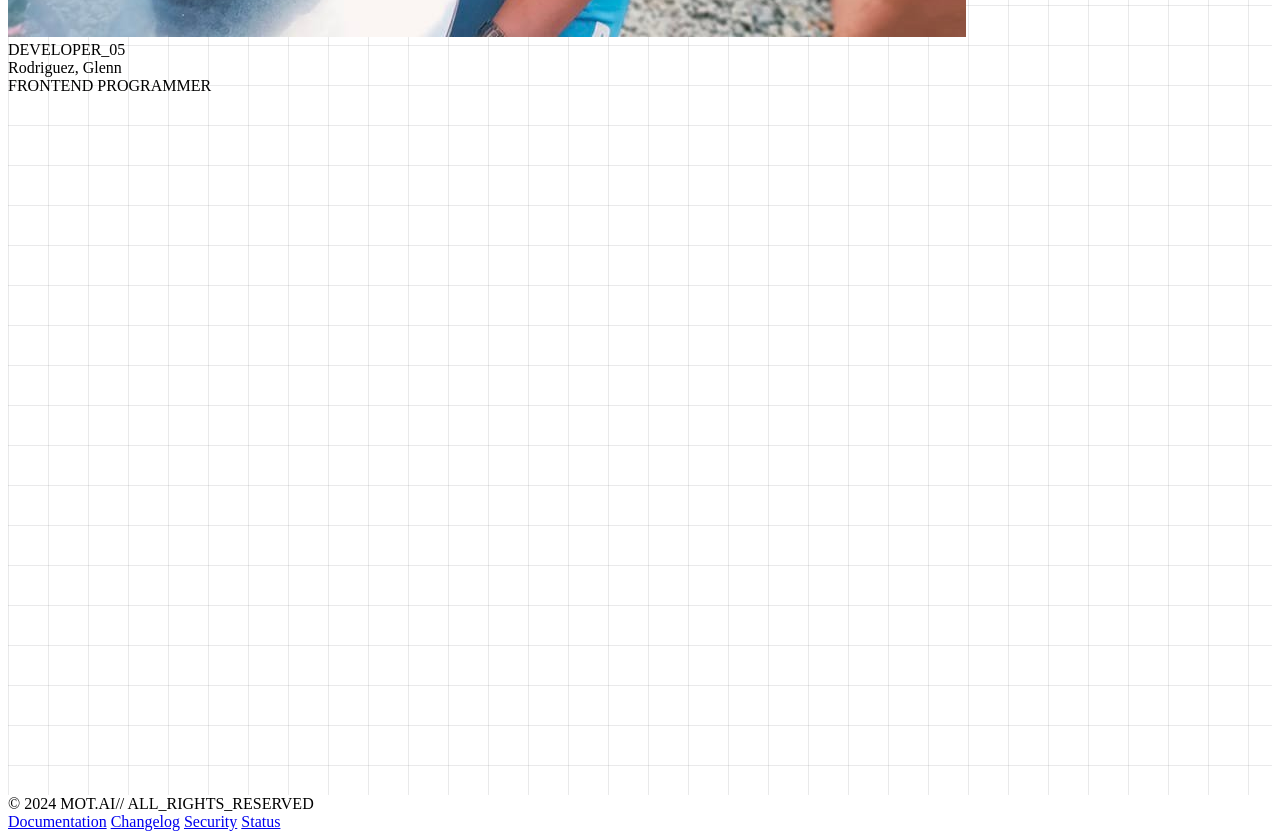
==== commit a73ea5f1: "2" ====
--- a/index.html
+++ b/index.html
@@ -212,7 +212,7 @@
 </header>
 <!-- MAIN CONTENT CANVAS -->
 <main class="ml-64 pt-16 flex-1 min-h-0 overflow-y-auto overflow-x-hidden terminal-grid scanline-effect relative">
-<div class="max-w-[1200px] mx-auto px-gutter py-stack-lg space-y-stack-lg">
+<div class="page-shell w-full px-gutter py-stack-lg space-y-stack-lg">
 <!-- HOME CONTENT START -->
 <div id="home-content">
 
--- a/assets/css/styles.css
+++ b/assets/css/styles.css
@@ -1,7 +1,33 @@
 /* Minimal styles for case study viewer */
 .case-iframe { width: 100%; height: 640px; border: 0; border-radius: 6px; }
 .case-link.active { color: #00dbe9; font-weight: 700; }
-#case-content { min-height: 240px; }
+#case-content { width: 100%; min-height: 700px; }
+
+/* Case mode uses the full available shell space */
+.page-shell.case-mode {
+  padding: 0;
+  margin: 0;
+  gap: 0;
+  height: calc(100vh - 4rem);
+  min-height: calc(100vh - 4rem);
+  display: flex;
+  flex-direction: column;
+}
+.page-shell.case-mode #home-content {
+  display: none !important;
+}
+.page-shell.case-mode #case-content {
+  display: block !important;
+  flex: 1 1 auto;
+  min-height: 0;
+}
+
+/* Let the iframe consume the full vertical space in case mode */
+.page-shell.case-mode .case-iframe {
+  height: calc(100vh - 4rem);
+  min-height: calc(100vh - 4rem);
+  border-radius: 0;
+}
 
 /* Loading state for case content */
 #case-content.loading { position: relative; opacity: 0.85; }
@@ -9,5 +35,5 @@
 
 /* A small responsive tweak for small screens */
 @media (max-width: 768px) {
-  .case-iframe { height: 480px; }
+  .case-iframe { height: 700px; }
 }
